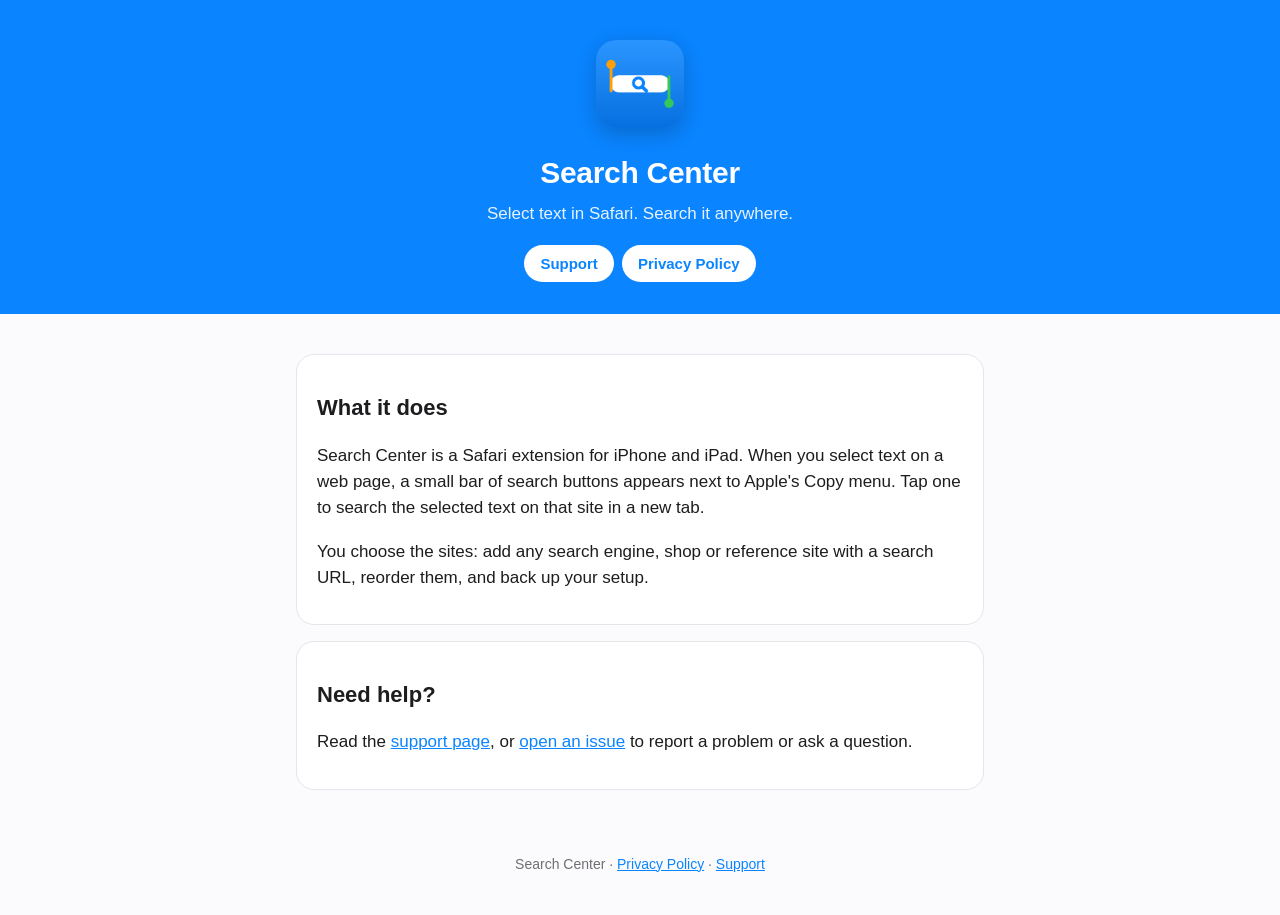
==== index.html @ 632d0526 "Support site, privacy policy and issue templates Co-Authored-By: Claude Opus 5.5 <noreply@anthropic." ====
<!doctype html>
<html lang="en">
<head>
<meta charset="utf-8">
<meta name="viewport" content="width=device-width, initial-scale=1">
<title>Search Center</title>
<meta name="description" content="Search Center is a Safari extension for iPhone and iPad: select text and search it on any site.">
<link rel="icon" href="icon.png">
<link rel="stylesheet" href="style.css">
</head>
<body>
<header>
  <img src="icon.png" alt="">
  <h1>Search Center</h1>
  <p>Select text in Safari. Search it anywhere.</p>
  <nav><a href="support/">Support</a><a href="privacy/">Privacy Policy</a></nav>
</header>
<main>
  <div class="card">
    <h2>What it does</h2>
    <p>Search Center is a Safari extension for iPhone and iPad. When you select text on a web page, a small bar of search buttons appears next to Apple's Copy menu. Tap one to search the selected text on that site in a new tab.</p>
    <p>You choose the sites: add any search engine, shop or reference site with a search URL, reorder them, and back up your setup.</p>
  </div>
  <div class="card">
    <h2>Need help?</h2>
    <p>Read the <a href="support/">support page</a>, or <a href="https://github.com/NurvX/search-center/issues/new/choose">open an issue</a> to report a problem or ask a question.</p>
  </div>
</main>
<footer>Search Center · <a href="privacy/">Privacy Policy</a> · <a href="support/">Support</a></footer>
</body>
</html>
---- style.css ----
:root {
  color-scheme: light dark;
  --blue: #0a84ff;
  --orange: #ff9f0a;
  --green: #34c759;
  --bg: #fbfbfd;
  --card: #ffffff;
  --ink: #1d1d1f;
  --sub: #6e6e73;
  --line: #e5e5ea;
}
@media (prefers-color-scheme: dark) {
  :root { --bg: #000; --card: #1c1c1e; --ink: #f5f5f7; --sub: #98989d; --line: #2c2c2e; }
}
* { box-sizing: border-box; }
body {
  margin: 0;
  background: var(--bg);
  color: var(--ink);
  font: 17px/1.55 -apple-system, BlinkMacSystemFont, "SF Pro Text", "Helvetica Neue", Arial, sans-serif;
}
header {
  background: var(--blue);
  color: #fff;
  padding: 40px 16px 32px;
  text-align: center;
}
header img { width: 88px; height: 88px; border-radius: 20px; box-shadow: 0 6px 20px rgba(0, 0, 0, .2); }
header h1 { margin: 14px 0 4px; font-size: 30px; letter-spacing: -.3px; }
header p { margin: 0; opacity: .9; }
nav { display: flex; gap: 8px; justify-content: center; margin-top: 18px; flex-wrap: wrap; }
nav a {
  color: var(--blue);
  background: #fff;
  border-radius: 999px;
  padding: 7px 16px;
  font-weight: 600;
  text-decoration: none;
  font-size: 15px;
}
main { max-width: 720px; margin: 0 auto; padding: 24px 16px 64px; }
h2 { font-size: 22px; margin: 32px 0 8px; }
h3 { font-size: 18px; margin: 24px 0 4px; }
a { color: var(--blue); }
.card { background: var(--card); border-radius: 18px; padding: 4px 20px 16px; margin-top: 16px; border: 1px solid var(--line); }
.summary { border-left: 4px solid var(--green); }
.meta { color: var(--sub); font-size: 15px; }
code { background: var(--line); border-radius: 6px; padding: 1px 6px; font-size: 15px; }
ol li, ul li { margin: 4px 0; }
footer { text-align: center; color: var(--sub); font-size: 14px; padding: 0 16px 40px; }
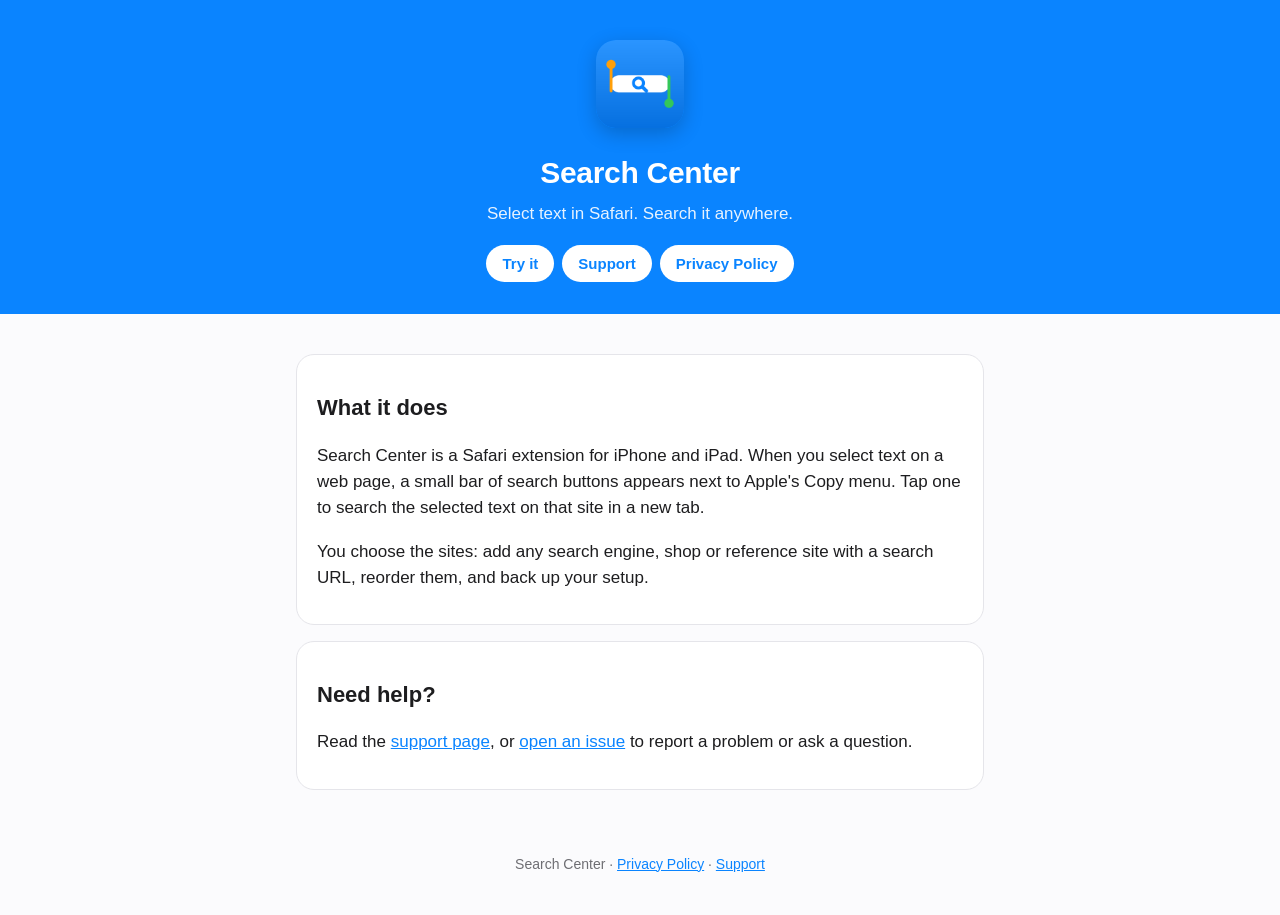
==== commit 927b2252: "Add Try it page; privacy policy covers the app's read-only list Co-Authored-By: Claude Opus 5.5 <nor" ====
--- a/index.html
+++ b/index.html
@@ -13,7 +13,7 @@
   <img src="icon.png" alt="">
   <h1>Search Center</h1>
   <p>Select text in Safari. Search it anywhere.</p>
-  <nav><a href="support/">Support</a><a href="privacy/">Privacy Policy</a></nav>
+  <nav><a href="try/">Try it</a><a href="support/">Support</a><a href="privacy/">Privacy Policy</a></nav>
 </header>
 <main>
   <div class="card">
